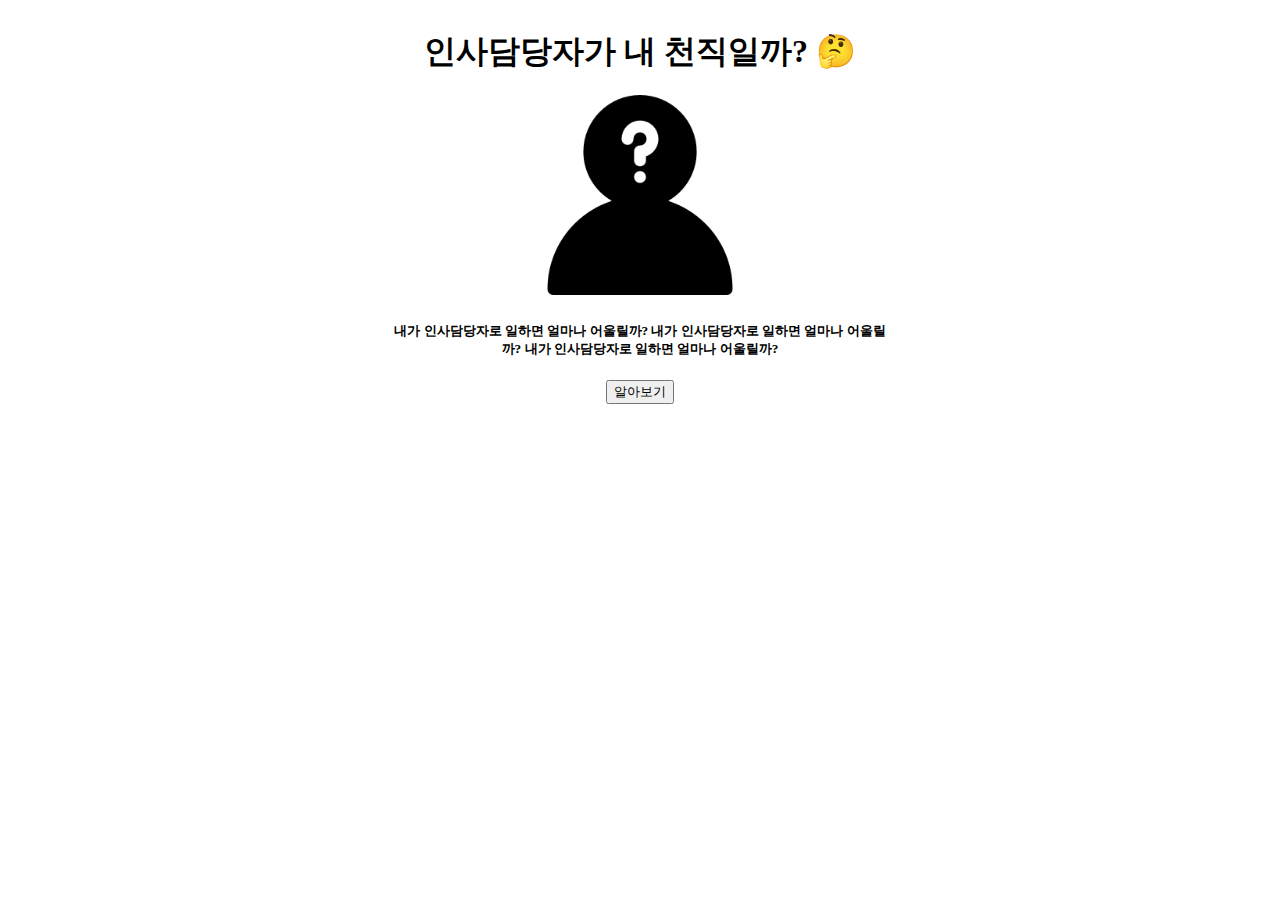
==== index.html @ 00299d4f "init" ====
<!DOCTYPE html>
<html lang="ko" dir="ltr">

<head>
	<meta charset="utf-8">
	<title>무언가 테스트</title>
	<!-- css Import -->
	<link href="https://cdn.jsdelivr.net/npm/bootstrap@5.0.1/dist/css/bootstrap.min.css" rel="stylesheet" integrity="sha384-+0n0xVW2eSR5OomGNYDnhzAbDsOXxcvSN1TPprVMTNDbiYZCxYbOOl7+AMvyTG2x" crossorigin="anonymous">
	<link rel="stylesheet" href="style.css">
	<meta name="viewport" content="width=device-width" initial-scale="1">
</head>

<body>
	<div id="wrap">
		<!-- 시작 -->
		<div id="main" class="container">
			<div class="row">
				<div class="col-12">
					<h1 class="mt-5">인사담당자가 내 천직일까? 🤔</h1>
					<img class="mt-2" src="img/main_icon.png" alt="살려주세요,," width="40%">
					<h5 class="mt-3">내가 인사담당자로 일하면 얼마나 어울릴까? 내가 인사담당자로 일하면 얼마나 어울릴까? 내가 인사담당자로 일하면 얼마나 어울릴까?</h5>
					<div class="d-grid gap-2">
						<button id="startbutton" class="mt-2 btn btn-dark" type="button">알아보기</button>
					</div>
				</div>
			</div>
		</div>

		<!-- 문제 -->
		<div id="test" class="container">
			<div class="row">
				<div class="col-12">
					<p id="number" class="mt-5">문제번호 1/9</p>
					<div id="progress" class="progress">
						<div class="progress-bar bg-success" role="progressbar" style="" aria-valuemin="0" aria-valuemax="100">
						</div>
					</div>
					<h3 id="title" class="mt-3">문제타이틀</h3>
					<h5 id="description" class="mt-3">문제내용</h5>
					<input type="hidden" id="type">
					<div class="mt-4 d-grid gap-2">
						<button id="A" class="btn btn-dark" type="button">선택1</button>
						<button id="B" class="btn btn-dark" type="button">선택2</button>
					</div>
				</div>
			</div>
		</div>

		<!-- 결과 -->
		<div id="result" class="container">
			<div class="row">
				<div class="col-12">
					<img id="resultimg" class="mt-2" src="img/result.jpeg" alt="후우끝나갑니다,,">
					<h2 id="myresult" class="mt-3">결과타이틀</h2>
					<h5 id="explain" class="mt-3">결과설명</h5>
					<div class="mt-4 d-grid gap-2">
						<button id="sharebutton" class="btn btn-dark" type="button">공유하기</button>
						<button id="retrybutton" class="btn btn-dark" type="button">다시하기</button>
					</div>
				</div>
			</div>
		</div>
	</div>

	<input type="hidden" id="score" value="0">

	<!-- JS Import -->
	<script src="https://cdn.jsdelivr.net/npm/bootstrap@5.0.1/dist/js/bootstrap.bundle.min.js" integrity="sha384-gtEjrD/SeCtmISkJkNUaaKMoLD0//ElJ19smozuHV6z3Iehds+3Ulb9Bn9Plx0x4" crossorigin="anonymous"></script>
	<script src="test.js"></script>
</body>

</html>
---- style.css ----
#wrap{
	max-width: 500px;
	margin: 30px auto;
}

#main{
	text-align: center;
}

#number{
	text-align: end;
}

#resultimg{
	margin: 0 auto;
	width: 50%;
}

#test{
	display: none;
}

#result{
	display: none;
}
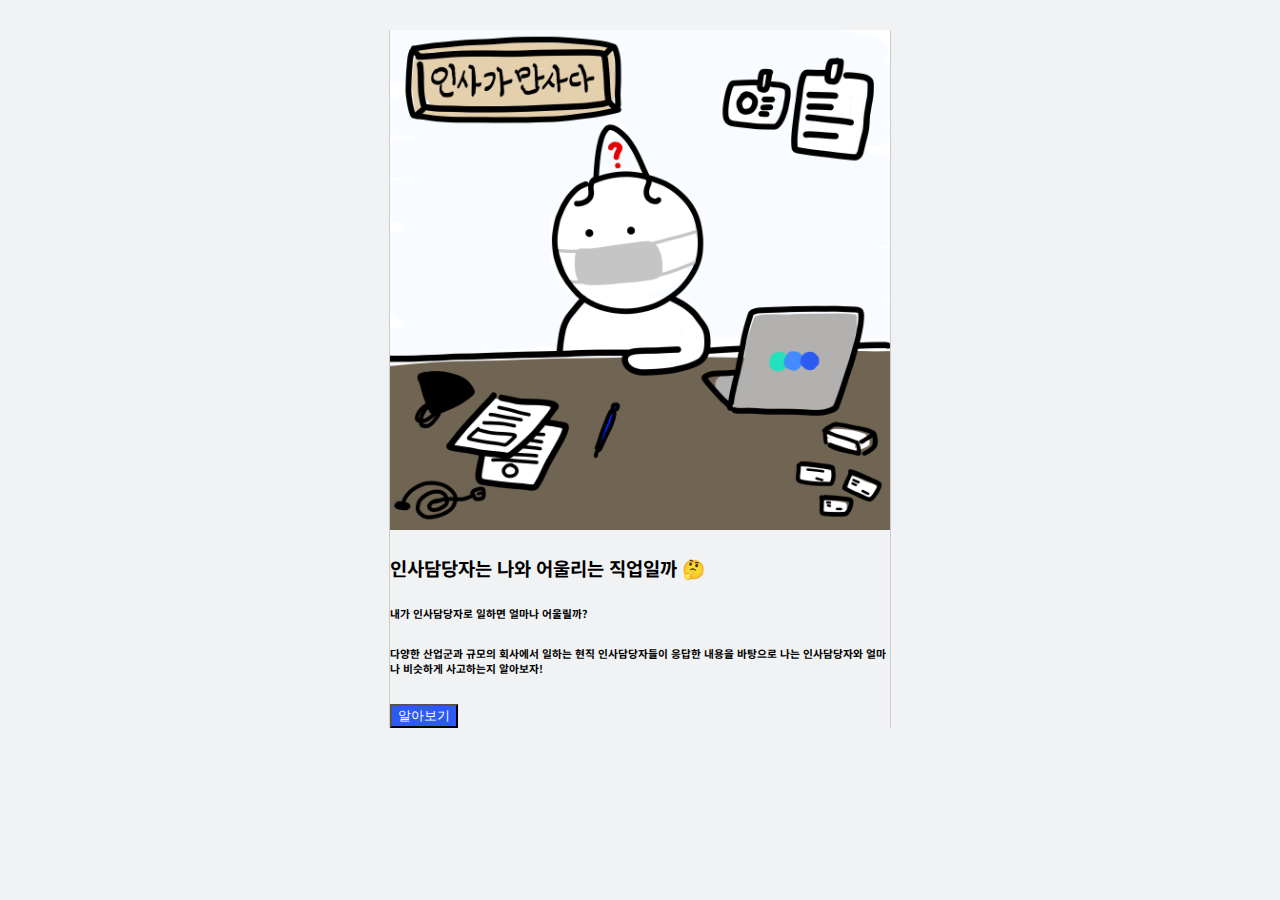
==== commit 76abab14: "add contents add title/result image" ====
--- a/index.html
+++ b/index.html
@@ -3,9 +3,11 @@
 
 <head>
 	<meta charset="utf-8">
-	<title>무언가 테스트</title>
+	<title>인사담당자는 나와 어울리는 직업일까🤔</title>
 	<!-- css Import -->
 	<link href="https://cdn.jsdelivr.net/npm/bootstrap@5.0.1/dist/css/bootstrap.min.css" rel="stylesheet" integrity="sha384-+0n0xVW2eSR5OomGNYDnhzAbDsOXxcvSN1TPprVMTNDbiYZCxYbOOl7+AMvyTG2x" crossorigin="anonymous">
+	<link rel="preconnect" href="https://fonts.gstatic.com">
+	<link href="https://fonts.googleapis.com/css2?family=Noto+Sans+KR:wght@100;900&display=swap" rel="stylesheet">
 	<link rel="stylesheet" href="style.css">
 	<meta name="viewport" content="width=device-width" initial-scale="1">
 </head>
@@ -16,11 +18,12 @@
 		<div id="main" class="container">
 			<div class="row">
 				<div class="col-12">
-					<h1 class="mt-5">인사담당자가 내 천직일까? 🤔</h1>
-					<img class="mt-2" src="img/main_icon.png" alt="살려주세요,," width="40%">
-					<h5 class="mt-3">내가 인사담당자로 일하면 얼마나 어울릴까? 내가 인사담당자로 일하면 얼마나 어울릴까? 내가 인사담당자로 일하면 얼마나 어울릴까?</h5>
-					<div class="d-grid gap-2">
-						<button id="startbutton" class="mt-2 btn btn-dark" type="button">알아보기</button>
+					<img class="mt-2" src="img/title.png" alt="살려주세요,," width="100%">
+					<h3 class="mt-3 fw-bold">인사담당자는 나와 어울리는 직업일까 🤔</h3>
+					<h6 class="mt-4">내가 인사담당자로 일하면 얼마나 어울릴까?</h6>
+					<h6 class="mt-1">다양한 산업군과 규모의 회사에서 일하는 현직 인사담당자들이 응답한 내용을 바탕으로 나는 인사담당자와 얼마나 비슷하게 사고하는지 알아보자!</h6>
+					<div class="mt-4">
+						<button class="btn" id="startbutton" type="button">알아보기</button>
 					</div>
 				</div>
 			</div>
@@ -50,12 +53,13 @@
 		<div id="result" class="container">
 			<div class="row">
 				<div class="col-12">
-					<img id="resultimg" class="mt-2" src="img/result.jpeg" alt="후우끝나갑니다,,">
-					<h2 id="myresult" class="mt-3">결과타이틀</h2>
-					<h5 id="explain" class="mt-3">결과설명</h5>
-					<div class="mt-4 d-grid gap-2">
-						<button id="sharebutton" class="btn btn-dark" type="button">공유하기</button>
-						<button id="retrybutton" class="btn btn-dark" type="button">다시하기</button>
+					<img id="resultimg" class="mt-2" alt="후우끝나갑니다,,">
+					<h3 id="myresult" class="mt-3 fw-bold">결과타이틀</h3>
+					<h6 id="explain" class="mt-4">결과설명</h6>
+					<h6 id="surveyfairy" class="mt-4">👀 실제 인사담당자들의 응답이 궁금하다면</h6>
+					<div class="mt-4">
+						<button id="sharebutton" class="btn" type="button">공유하기</button>
+						<button id="retrybutton" class="btn" type="button">다시하기</button>
 					</div>
 				</div>
 			</div>
--- a/style.css
+++ b/style.css
@@ -1,19 +1,21 @@
+body {
+	font-family: 'Noto Sans KR', sans-serif;
+	background-color: #f1f2f3;
+}
+
 #wrap{
 	max-width: 500px;
 	margin: 30px auto;
+	border-right: 1px solid #ccc;
+	border-left: 1px solid #ccc;
 }
 
 #main{
-	text-align: center;
+	/* text-align: center; */
 }
 
 #number{
 	text-align: end;
-}
-
-#resultimg{
-	margin: 0 auto;
-	width: 50%;
 }
 
 #test{
@@ -23,3 +25,28 @@
 #result{
 	display: none;
 }
+
+#resultimg{
+	margin: 0 auto;
+	width: 100%;
+}
+
+#startbutton{
+	background-color: #2c5bf2;
+	color: #fff;
+}
+
+#sharebutton{
+	margin-right: 5px;
+	background-color: #2c5bf2;
+	color: #fff;
+}
+
+#retrybutton{
+	background-color: #2c5bf2;
+	color: #fff;
+}
+
+#surveyfairy{
+	color: #2c5bf2;
+}
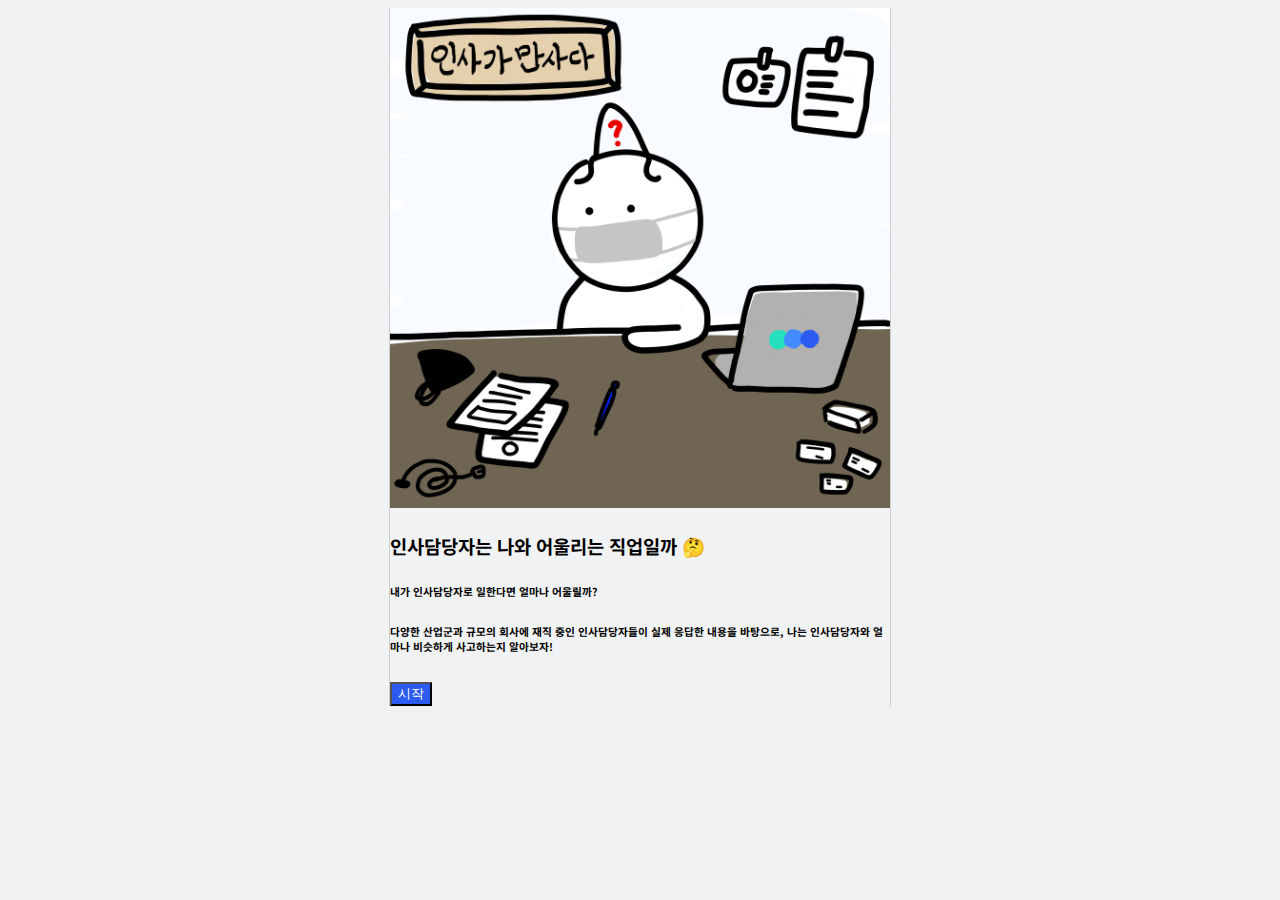
==== commit 05138055: "edit text" ====
--- a/index.html
+++ b/index.html
@@ -7,7 +7,12 @@
 	<!-- css Import -->
 	<link href="https://cdn.jsdelivr.net/npm/bootstrap@5.0.1/dist/css/bootstrap.min.css" rel="stylesheet" integrity="sha384-+0n0xVW2eSR5OomGNYDnhzAbDsOXxcvSN1TPprVMTNDbiYZCxYbOOl7+AMvyTG2x" crossorigin="anonymous">
 	<link rel="preconnect" href="https://fonts.gstatic.com">
-	<link href="https://fonts.googleapis.com/css2?family=Noto+Sans+KR:wght@100;900&display=swap" rel="stylesheet">
+	<link href="https://fonts.googleapis.com/css2?family=Noto+Sans+KR:wght@100;300;900&display=swap" rel="stylesheet">
+	<style type="text/css">a {text-decoration: none;}</style>
+	<link rel="shortcut icon" href="./img/favicon.ico" type="image/x-icon" />
+	<link rel="icon" href="./img/favicon.ico" type="image/x-icon" />
+	<link rel="icon" type="image/png" href="/favicon-32x32.png" sizes="32x32" />
+	<link rel="icon" type="image/png" href="/favicon-16x16.png" sizes="16x16" />
 	<link rel="stylesheet" href="style.css">
 	<meta name="viewport" content="width=device-width" initial-scale="1">
 </head>
@@ -18,12 +23,12 @@
 		<div id="main" class="container">
 			<div class="row">
 				<div class="col-12">
-					<img class="mt-2" src="img/title.png" alt="살려주세요,," width="100%">
+					<img class="mt-2" src="./img/title.png" alt="살려주세요,," width="100%">
 					<h3 class="mt-3 fw-bold">인사담당자는 나와 어울리는 직업일까 🤔</h3>
-					<h6 class="mt-4">내가 인사담당자로 일하면 얼마나 어울릴까?</h6>
-					<h6 class="mt-1">다양한 산업군과 규모의 회사에서 일하는 현직 인사담당자들이 응답한 내용을 바탕으로 나는 인사담당자와 얼마나 비슷하게 사고하는지 알아보자!</h6>
+					<h6 class="mt-4">내가 인사담당자로 일한다면 얼마나 어울릴까?</h6>
+					<h6>다양한 산업군과 규모의 회사에 재직 중인 인사담당자들이 실제 응답한 내용을 바탕으로, 나는 인사담당자와 얼마나 비슷하게 사고하는지 알아보자!</h6>
 					<div class="mt-4">
-						<button class="btn" id="startbutton" type="button">알아보기</button>
+						<button class="btn" id="startbutton" type="button">시작</button>
 					</div>
 				</div>
 			</div>
@@ -33,16 +38,16 @@
 		<div id="test" class="container">
 			<div class="row">
 				<div class="col-12">
-					<p id="number" class="mt-5">문제번호 1/9</p>
+					<p id="number" class="mt-2">1/9</p>
 					<div id="progress" class="progress">
-						<div class="progress-bar bg-success" role="progressbar" style="" aria-valuemin="0" aria-valuemax="100">
+						<div class="progress-bar" role="progressbar" style="" aria-valuemin="0" aria-valuemax="100">
 						</div>
 					</div>
 					<h3 id="title" class="mt-3">문제타이틀</h3>
-					<h5 id="description" class="mt-3">문제내용</h5>
+					<h6 id="description" class="mt-3">문제내용</h6>
 					<input type="hidden" id="type">
 					<div class="mt-4 d-grid gap-2">
-						<button id="A" class="btn btn-dark" type="button">선택1</button>
+						<button id="A" class="btn btn-dark mt-4" type="button">선택1</button>
 						<button id="B" class="btn btn-dark" type="button">선택2</button>
 					</div>
 				</div>
@@ -56,11 +61,13 @@
 					<img id="resultimg" class="mt-2" alt="후우끝나갑니다,,">
 					<h3 id="myresult" class="mt-3 fw-bold">결과타이틀</h3>
 					<h6 id="explain" class="mt-4">결과설명</h6>
-					<h6 id="surveyfairy" class="mt-4">👀 실제 인사담당자들의 응답이 궁금하다면</h6>
 					<div class="mt-4">
 						<button id="sharebutton" class="btn" type="button">공유하기</button>
 						<button id="retrybutton" class="btn" type="button">다시하기</button>
 					</div>
+					<!-- 여기 링크도 까먹지 말고 트래킹 심기 -->
+					<h6 id="surveyfairy" class="mt-4"><a href="https://survey-fairy.surge.sh/" target="_blank">👀 실제 인사담당자들의 응답이 궁금하다면</a></h6>
+					<div id="resultFooter" class="mt-4">(결과에 참고한 설문의 표본 크기는 200~300명이며 인사담당자라는 직무의 모집단을 대표할 수 없어. 결과를 진지하게 받아들이면 안 돼! 진지 멈춰!)</div>
 				</div>
 			</div>
 		</div>
--- a/style.css
+++ b/style.css
@@ -5,13 +5,17 @@
 
 #wrap{
 	max-width: 500px;
-	margin: 30px auto;
+	margin: 5px auto;
 	border-right: 1px solid #ccc;
 	border-left: 1px solid #ccc;
 }
 
 #main{
 	/* text-align: center; */
+}
+
+#resultFooter{
+	font-size: 12px;
 }
 
 #number{
@@ -50,3 +54,7 @@
 #surveyfairy{
 	color: #2c5bf2;
 }
+
+#A{
+		font-size: 15px;
+}
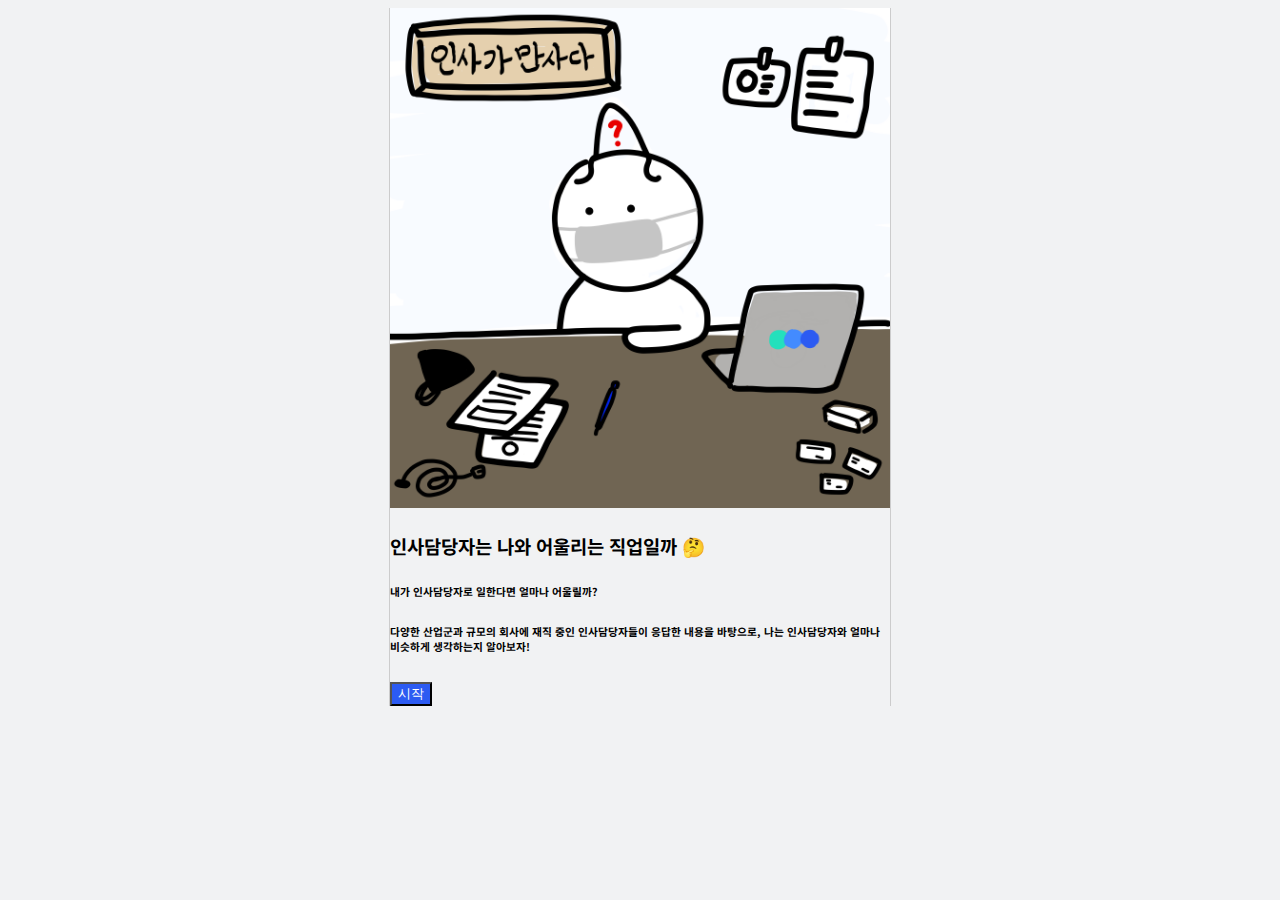
==== commit 2b36261e: "edit content" ====
--- a/index.html
+++ b/index.html
@@ -15,6 +15,10 @@
 	<link rel="icon" type="image/png" href="/favicon-16x16.png" sizes="16x16" />
 	<link rel="stylesheet" href="style.css">
 	<meta name="viewport" content="width=device-width" initial-scale="1">
+	<meta name="description" content="실제 인사담당자들이 응답한 내용을 바탕으로, 나는 인사담당자와 얼마나 비슷하게 생각하는지 알아보자!">
+	<meta property="og:title" content="인사담당자는 나와 어울리는 직업일까🤔">
+	<meta property="og:description" content="실제 인사담당자들이 응답한 내용을 바탕으로, 나는 인사담당자와 얼마나 비슷하게 생각하는지 알아보자!">
+	<meta property="og:image" content="./img/thum.png">
 </head>
 
 <body>
@@ -26,7 +30,7 @@
 					<img class="mt-2" src="./img/title.png" alt="살려주세요,," width="100%">
 					<h3 class="mt-3 fw-bold">인사담당자는 나와 어울리는 직업일까 🤔</h3>
 					<h6 class="mt-4">내가 인사담당자로 일한다면 얼마나 어울릴까?</h6>
-					<h6>다양한 산업군과 규모의 회사에 재직 중인 인사담당자들이 실제 응답한 내용을 바탕으로, 나는 인사담당자와 얼마나 비슷하게 사고하는지 알아보자!</h6>
+					<h6>다양한 산업군과 규모의 회사에 재직 중인 인사담당자들이 응답한 내용을 바탕으로, 나는 인사담당자와 얼마나 비슷하게 생각하는지 알아보자!</h6>
 					<div class="mt-4">
 						<button class="btn" id="startbutton" type="button">시작</button>
 					</div>
@@ -60,7 +64,7 @@
 				<div class="col-12">
 					<img id="resultimg" class="mt-2" alt="후우끝나갑니다,,">
 					<h3 id="myresult" class="mt-3 fw-bold">결과타이틀</h3>
-					<h6 id="explain" class="mt-4">결과설명</h6>
+					<h6 id="explain" class="mt-4">결과내용</h6>
 					<div class="mt-4">
 						<button id="sharebutton" class="btn" type="button">공유하기</button>
 						<button id="retrybutton" class="btn" type="button">다시하기</button>
